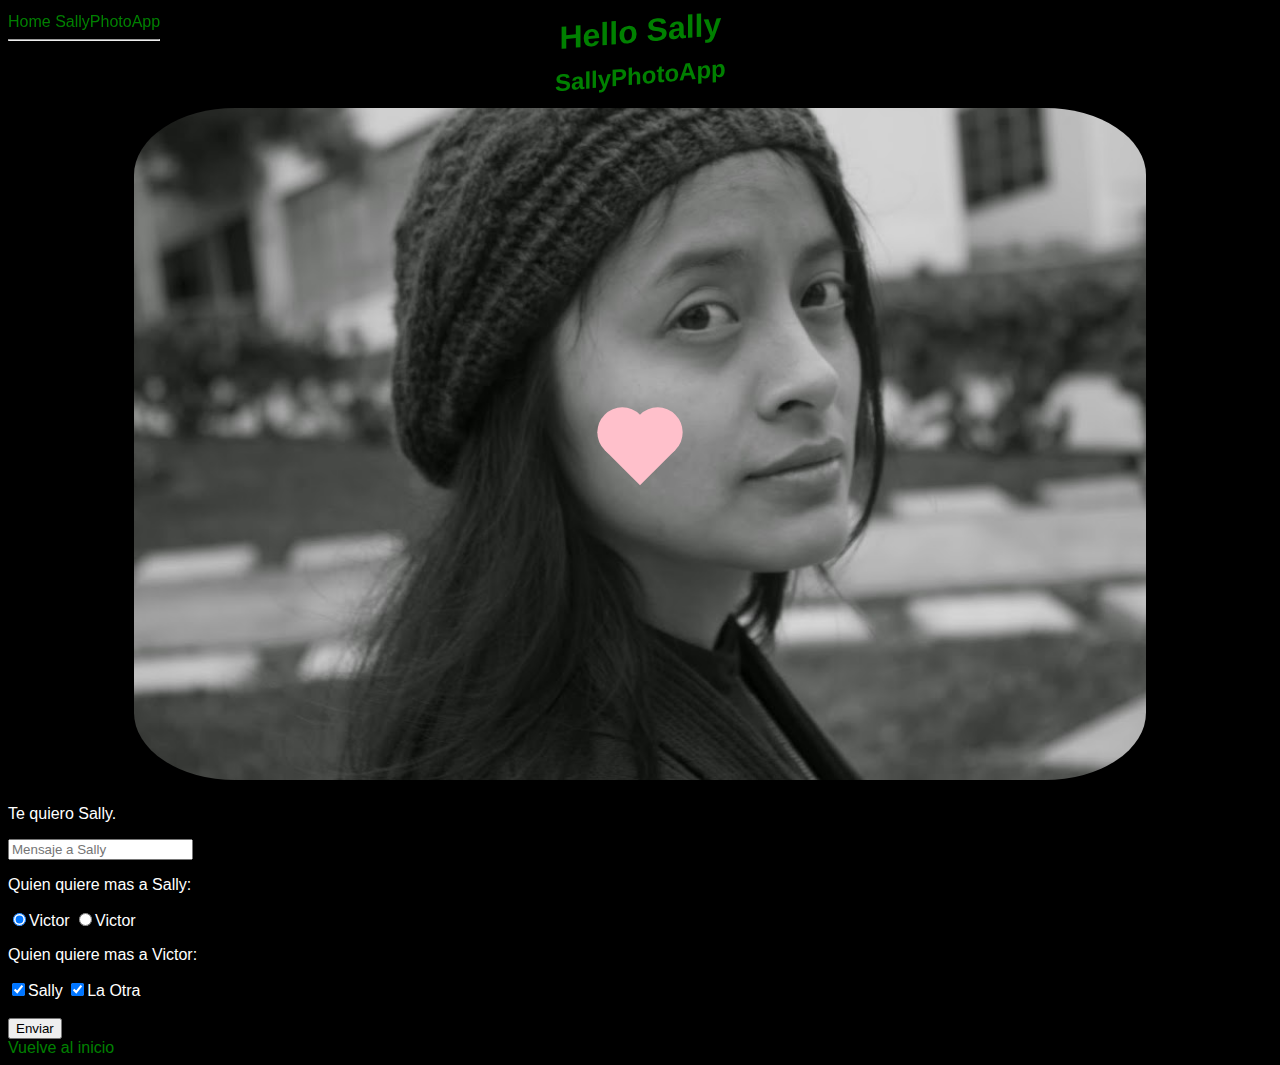
==== sallyphotoapp.html @ df4ddd4b "2204262112 Modificacion pagina con lo aprendido" ====
<!DOCTYPE html>
<html lang="en">
<head>
    <meta charset="UTF-8">
    <meta http-equiv="X-UA-Compatible" content="IE=edge">
    <meta name="viewport" content="width=device-width, initial-scale=1.0">
    <title>SallyPhotoApp</title>
    <style>
         nav {
            position: fixed;
        }
        
        a {
            color: green;
            text-decoration: none;
        }
        
        a:hover {
            color: white;
        }
                
        body {
            background-color: black;
            color:white;
            font-family: sans-serif;
        }
        .imagensally {
            width: 80%;
            border-radius: 10%;
            margin: 5px 10% 5px 10%;
        }

        .titulo {
            /* background-color: aliceblue; */
            color: green;
            margin: 1%;
            text-align: center;
            transform: skewX(-5deg);
            transform: skewY(-5deg);
        }

        .heart {
            position: absolute;
            margin: auto;
            top: 0;
            right: 0;
            bottom: 0;
            left: 0;
            background-color: pink;
            height: 50px;
            width: 50px;
            transform: rotate(-45deg) ;
            animation-name: beat;
            animation-duration: 1s;
            animation-iteration-count: infinite;
        }

        .heart::after {
            background-color: pink;
            content: "";
            border-radius: 50%;
            position: absolute;
            width: 50px;
            height: 50px;
            top: 0px;
            left: 25px;
        }

        .heart::before {
            content: "";
            background-color: pink;
            border-radius: 50%;
            position: absolute;
            width: 50px;
            height: 50px;
            top: -25px;
            left: 0px;
        }
       
        @keyframes beat {
            0% {
            transform: scale(1) rotate(-45deg);
            }
            50% {
            transform: scale(0.6) rotate(-45deg);
            }
        }
        
    </style>
</head>
<body>
    <!-- Una photo app guiandome del curso de Freecodecamp -->
    <nav>
        <a href="index.hmtl">Home</a>
        <a href="sallyphotoapp.hmtl">SallyPhotoApp</a> 
        <hr>
    </nav>
    <main>
        <h1 class="titulo" id="top">Hello Sally</h1>
        <h2 class="titulo">SallyPhotoApp</h2>
        <div class="heart"></div>
        <img class="imagensally" src="imagenes/Sally_1.jpg" alt="Foto de Sally">
        <p>Te quiero Sally.</p>
        <form action="none">
            <input type="text" name="Mensaje a Sally" id="" placeholder="Mensaje a Sally">
            <br>
            <p>Quien quiere mas a Sally:</p>
            <label for="victor"><input type="radio" id="victor" name="QuiereaSally" checked>Victor</label>
            <label for="victor2"><input type="radio" id="victor2" name="QuiereaSally">Victor</label>
            <br>
            <p>Quien quiere mas a Victor:</p>
            <label for="Sally"><input type="checkbox" id="Sally" checked>Sally</label>
            <label for="LaOtra"><input type="checkbox" id="LaOtra" checked>La Otra</label>
            <br>
            <br>
            <button type="submit">Enviar</button>
        </form>
        <a href="#top">Vuelve al inicio</a>
    </main>
</body>
</html>
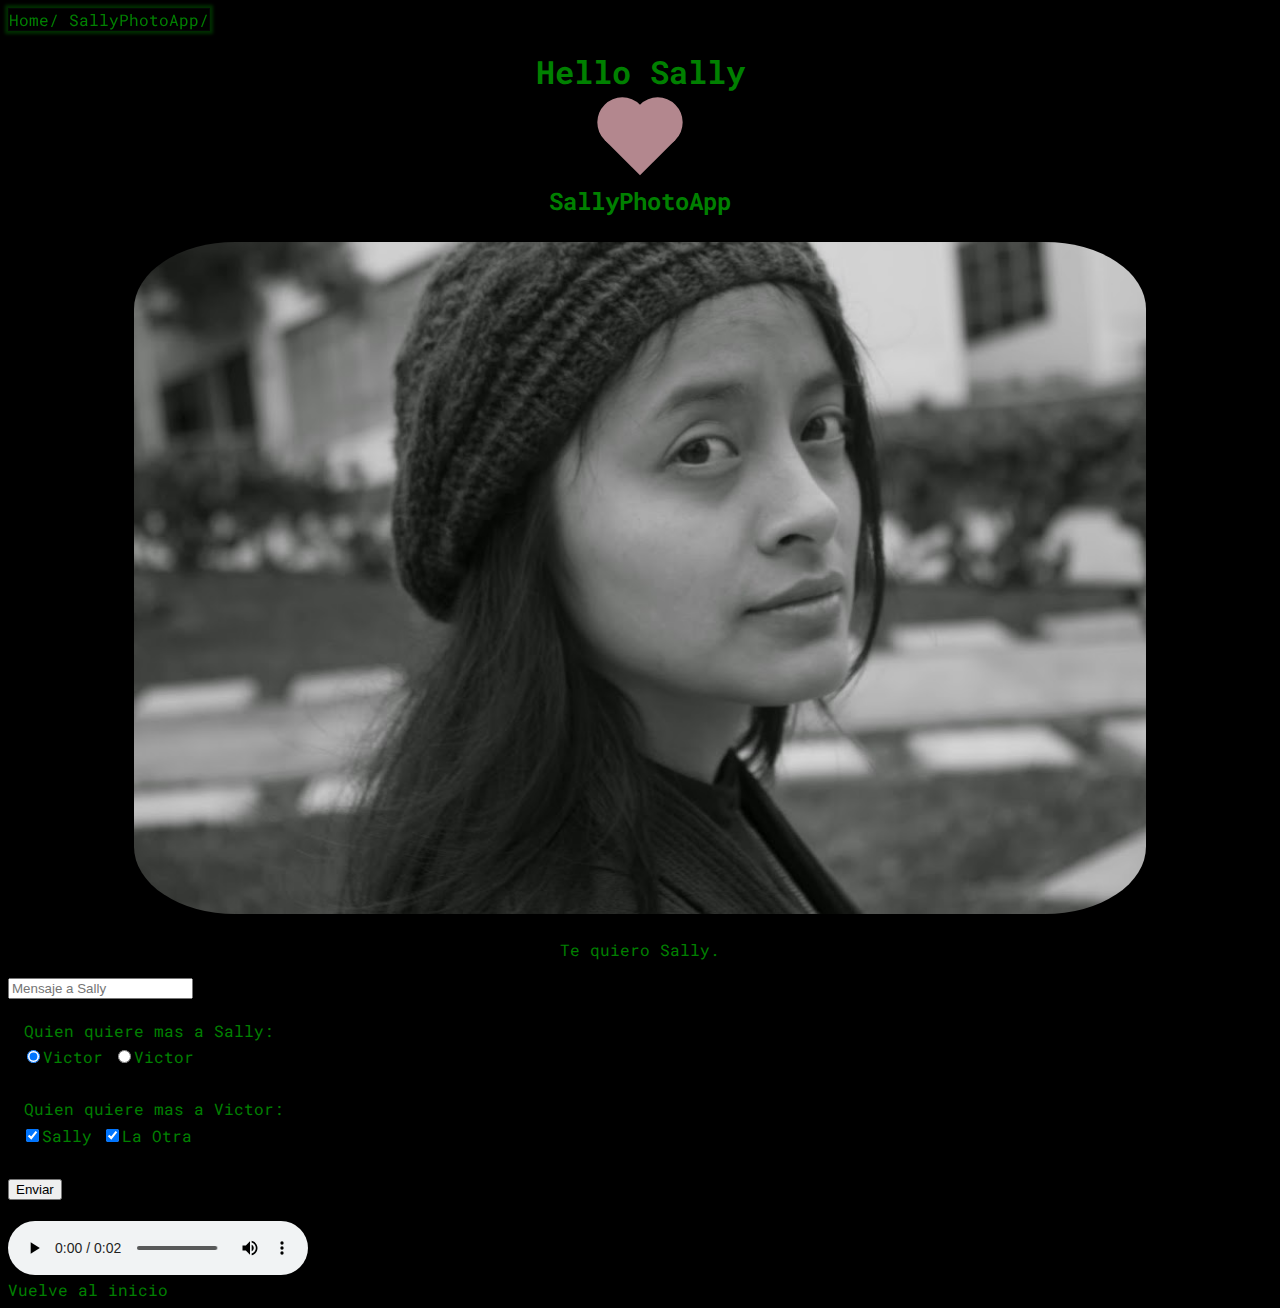
==== commit 02058a08: "2204282026 Modificacion" ====
--- a/sallyphotoapp.html
+++ b/sallyphotoapp.html
@@ -4,117 +4,52 @@
     <meta charset="UTF-8">
     <meta http-equiv="X-UA-Compatible" content="IE=edge">
     <meta name="viewport" content="width=device-width, initial-scale=1.0">
-    <title>SallyPhotoApp</title>
-    <style>
-         nav {
-            position: fixed;
-        }
-        
-        a {
-            color: green;
-            text-decoration: none;
-        }
-        
-        a:hover {
-            color: white;
-        }
-                
-        body {
-            background-color: black;
-            color:white;
-            font-family: sans-serif;
-        }
-        .imagensally {
-            width: 80%;
-            border-radius: 10%;
-            margin: 5px 10% 5px 10%;
-        }
-
-        .titulo {
-            /* background-color: aliceblue; */
-            color: green;
-            margin: 1%;
-            text-align: center;
-            transform: skewX(-5deg);
-            transform: skewY(-5deg);
-        }
-
-        .heart {
-            position: absolute;
-            margin: auto;
-            top: 0;
-            right: 0;
-            bottom: 0;
-            left: 0;
-            background-color: pink;
-            height: 50px;
-            width: 50px;
-            transform: rotate(-45deg) ;
-            animation-name: beat;
-            animation-duration: 1s;
-            animation-iteration-count: infinite;
-        }
-
-        .heart::after {
-            background-color: pink;
-            content: "";
-            border-radius: 50%;
-            position: absolute;
-            width: 50px;
-            height: 50px;
-            top: 0px;
-            left: 25px;
-        }
-
-        .heart::before {
-            content: "";
-            background-color: pink;
-            border-radius: 50%;
-            position: absolute;
-            width: 50px;
-            height: 50px;
-            top: -25px;
-            left: 0px;
-        }
-       
-        @keyframes beat {
-            0% {
-            transform: scale(1) rotate(-45deg);
-            }
-            50% {
-            transform: scale(0.6) rotate(-45deg);
-            }
-        }
-        
-    </style>
+    <link href="https://fonts.googleapis.com/css2?family=Roboto+Mono&display=swap" rel="stylesheet" type="text/css">
+    <title>Victor Lagorio</title>
+    <link rel="stylesheet" href="style.css">
 </head>
 <body>
     <!-- Una photo app guiandome del curso de Freecodecamp -->
-    <nav>
-        <a href="index.hmtl">Home</a>
-        <a href="sallyphotoapp.hmtl">SallyPhotoApp</a> 
-        <hr>
-    </nav>
+    <header>
+        <nav>
+            <a href="index.html">Home/</a>
+            <a href="sallyphotoapp.html"> SallyPhotoApp/</a> 
+        </nav>
+        <br>        
+    </header>
+    
     <main>
-        <h1 class="titulo" id="top">Hello Sally</h1>
-        <h2 class="titulo">SallyPhotoApp</h2>
+        
+        <h1 class="holasally" id="top">hello sally</h1>
         <div class="heart"></div>
-        <img class="imagensally" src="imagenes/Sally_1.jpg" alt="Foto de Sally">
-        <p>Te quiero Sally.</p>
+        <h2 class="">SallyPhotoApp</h2>
+        
+        <img class="imagensally" src="imagenes/Sally_1_960x638.jpg" alt="Foto de Sally">
+        <p>Te quiero Sally.</p> 
         <form action="none">
             <input type="text" name="Mensaje a Sally" id="" placeholder="Mensaje a Sally">
             <br>
-            <p>Quien quiere mas a Sally:</p>
-            <label for="victor"><input type="radio" id="victor" name="QuiereaSally" checked>Victor</label>
-            <label for="victor2"><input type="radio" id="victor2" name="QuiereaSally">Victor</label>
             <br>
-            <p>Quien quiere mas a Victor:</p>
-            <label for="Sally"><input type="checkbox" id="Sally" checked>Sally</label>
-            <label for="LaOtra"><input type="checkbox" id="LaOtra" checked>La Otra</label>
+            <fieldset >
+                <legend>Quien quiere mas a Sally:</legend>
+                <label for="victor"><input type="radio" id="victor" name="QuiereaSally" checked>Victor</label>
+                <label for="victor2"><input type="radio" id="victor2" name="QuiereaSally">Victor</label>
+            </fieldset>
             <br>
+            <fieldset>  
+                <legend>Quien quiere mas a Victor:</legend>
+                <label for="Sally"><input type="checkbox" id="Sally" checked>Sally</label>
+                <label for="LaOtra"><input type="checkbox" id="LaOtra" checked>La Otra</label>
+            </fieldset>
             <br>
             <button type="submit">Enviar</button>
         </form>
+        <br>
+        <audio id="trabajasally" controls tabindex="1" >
+            Hola Sally, es hora de trabajar
+            <source src="media/Sallytrabaja.wav" type="audio/wav">
+        </audio>
+        <br>
         <a href="#top">Vuelve al inicio</a>
     </main>
 </body>
--- a/style.css
+++ b/style.css
@@ -0,0 +1,216 @@
+:root {
+    --color-corazon: pink;
+}
+
+nav {
+    position: fixed;
+    box-shadow: rgba(0, 100, 0, 0.45) 0px 0px 3px 3px;
+    border: 1px solid rgba(39, 71, 46, 0.1);
+}
+
+a {
+    color: green;
+    text-decoration: none;
+}
+
+a:hover {
+    color: white;
+}
+
+h1, h2 {
+    color: green;
+    text-align: center;
+} 
+
+body {
+    background-color: black;
+    color: green;
+    font-family: Roboto mono, sans-serif;
+}
+
+main {
+    /* background-color: blue; */
+}
+
+p {
+    text-align: center;
+}
+/* ------index------ */
+
+.sectitulo {
+    background-color: black;
+    background-image: 
+radial-gradient(at 47% 33%, rgba(47, 97, 20, 0.195) 0, transparent 59%), 
+radial-gradient(at 82% 65%, rgba(22, 29, 17, 0.445) 0, transparent 55%);
+}
+
+.titulo {
+    margin: auto;
+    padding: 2rem ;
+    
+    text-shadow: 0 0 5px darkgreen, 0 0 10px darkgreen, 0 0 15px darkgreen, 0 0 20px darkgreen;
+    
+}
+
+.titulo:hover {
+    /* transform: scale(1.1); */
+    animation: flicker steps(100) 3000ms 1s infinite; 
+    animation-timing-function: linear;
+    animation-fill-mode: backwards; 
+    /* will-change: contents; */
+}
+
+@keyframes flicker {
+    10% {
+        color: rgba(0, 255, 0, 0.1);
+        filter: saturate(200%) hue-rotate(20deg);
+        transform: scale(1.02);
+    }
+    20% {
+        color: rgba(0, 255, 0, 0.2);
+        filter: saturate(200%) hue-rotate(20deg);
+        transform: scale(1.04);
+    }
+    30% {
+        color: rgba(0, 255, 0, 0.3);
+        filter: saturate(200%) hue-rotate(20deg);
+        transform: scale(1.06);
+    }
+    40% {
+        color: rgba(0, 255, 0, 0.4);
+        filter: saturate(200%) hue-rotate(20deg);
+        transform: scale(1.08);
+    }
+    
+    50% {
+        color: rgba(0, 255, 0, 0.5);
+        filter: saturate(200%) hue-rotate(20deg);
+        
+        transform: scale(1.1);
+    }
+    60% {
+        color: rgba(0, 255, 0, 0.5);
+        filter: saturate(200%) hue-rotate(20deg);
+        
+        transform: scale(1.1);
+    }
+    70% {
+        color: rgba(0, 255, 0, 0.4);
+        filter: saturate(200%) hue-rotate(20deg);
+        transform: scale(1.08);
+    }
+    80% {
+        color: rgba(0, 255, 0, 0.3);
+        filter: saturate(200%) hue-rotate(20deg);
+        transform: scale(1.06);
+    }
+    90% {
+        color: rgba(0, 255, 0, 0.2);
+        filter: saturate(200%) hue-rotate(20deg);
+        transform: scale(1.04);
+    }
+    100%{
+        color: rgba(0, 255, 0, 0.1);
+        filter: saturate(200%) hue-rotate(20deg);
+        transform: scale(1.02);
+    }
+}
+
+.habilidades {
+    margin: auto;
+    margin-bottom: 10px;
+    text-align: center;
+    text-transform: uppercase;
+}
+
+table {
+    border-width: 2px;
+    border-style:solid;
+    border-color: green;
+    align-content: center;
+    margin: auto;
+    margin-bottom: 20px;
+}
+
+tr,th{
+    border: 1px solid green;
+    padding: 2px 8px 0;
+}
+
+.fuente {
+    text-transform: uppercase;
+    margin: auto;
+    text-align: center;
+}
+
+ol , li {
+    margin: auto;
+    list-style:  square inside ;
+    text-align: center;
+}
+
+
+/* ------SallyPhotoApp------ */
+
+.holasally {
+    text-transform: capitalize;
+    /* background-color: beige; */
+}
+.imagensally {
+    width: 80%;
+    border-radius: 10%;
+    margin: 5px 10% 5px 10%;
+}
+
+.heart {
+    position: relative;
+    /* float: inline-end; */
+    margin: auto;
+    top: 0;
+    right: 0;
+    bottom: 0;
+    left: 0;
+    background-color: var(--color-corazon);
+    height: 50px;
+    width: 50px;
+    transform: rotate(-45deg) ;
+    animation-name: beat;
+    animation-duration: 1s;
+    animation-iteration-count: infinite;
+    opacity: .7;
+}
+
+.heart::after {
+    background-color: var(--color-corazon);
+    content: "";
+    border-radius: 50%;
+    position: absolute;
+    width: 50px;
+    height: 50px;
+    top: 0px;
+    left: 25px;
+}
+
+.heart::before {
+    content: "";
+    background-color: var(--color-corazon);
+    border-radius: 50%;
+    position: absolute;
+    width: 50px;
+    height: 50px;
+    top: -25px;
+    left: 0px;
+}
+
+@keyframes beat {
+    0% {
+    transform: scale(1) rotate(-45deg);
+    }
+    50% {
+    transform: scale(0.6) rotate(-45deg);
+    }
+}
+
+fieldset {
+    border: 0px;
+}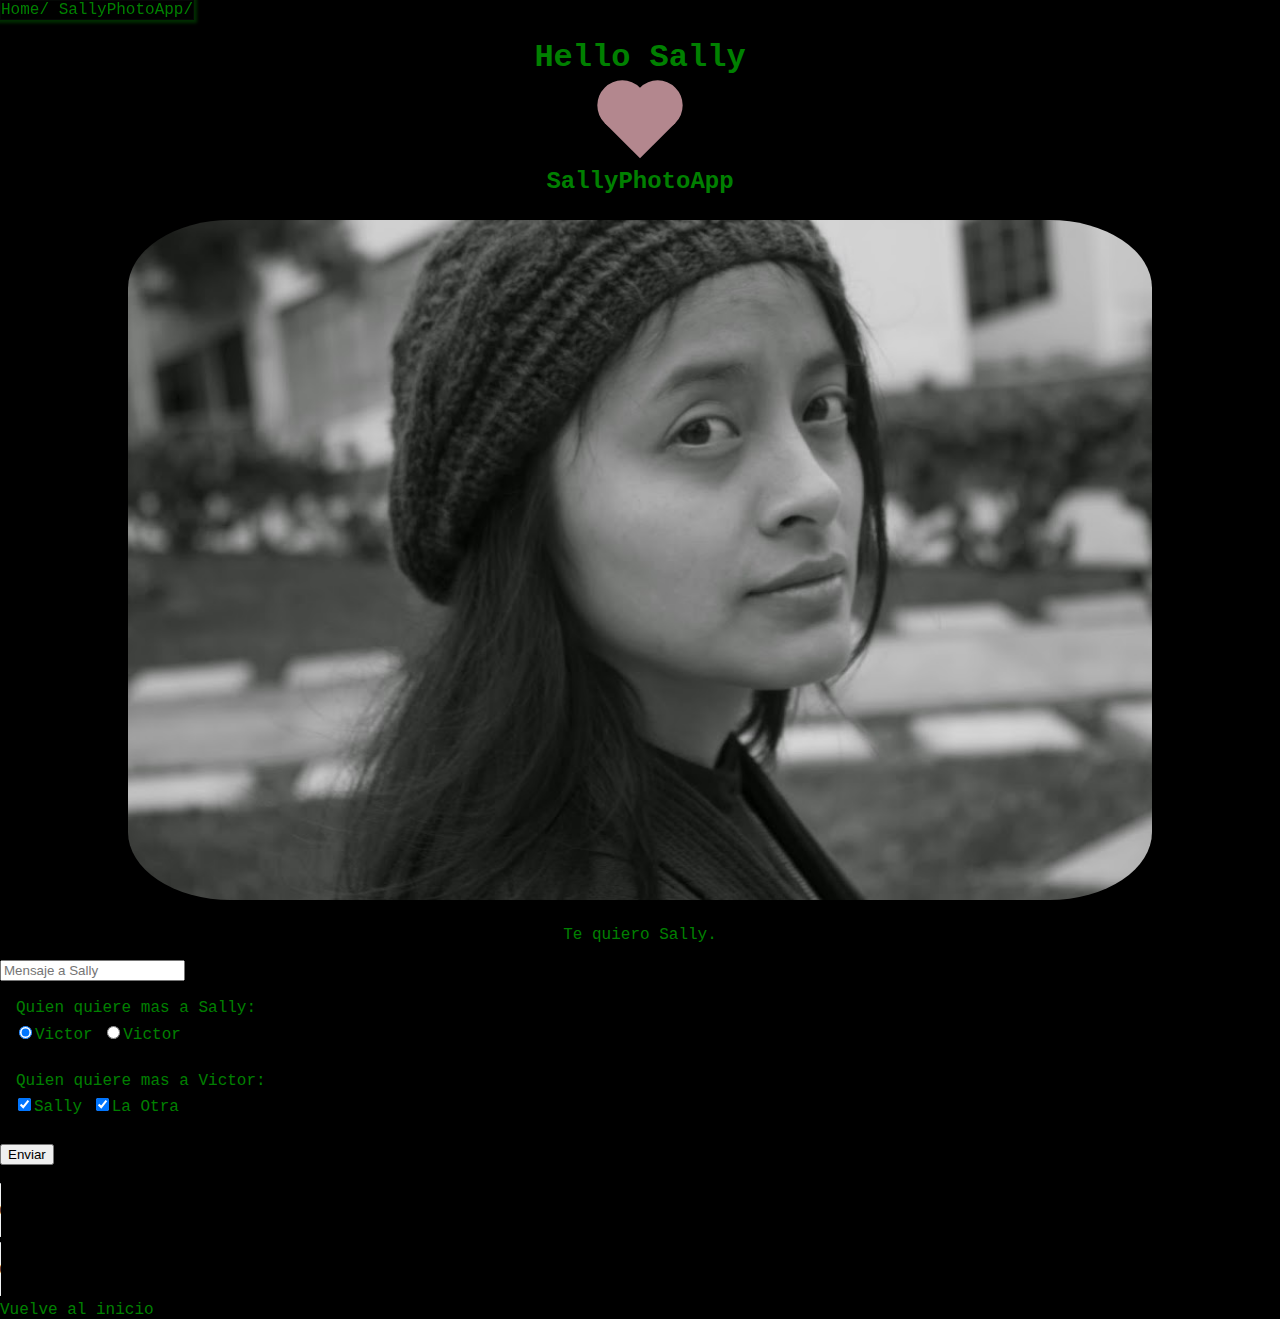
==== commit 8818fc0c: "220429 Index Add background for title" ====
--- a/sallyphotoapp.html
+++ b/sallyphotoapp.html
@@ -50,6 +50,11 @@
             <source src="media/Sallytrabaja.wav" type="audio/wav">
         </audio>
         <br>
+        <audio id="victorquiere" controls tabindex="1" >
+            Sally victor dice que te quiere
+            <source src="media/Victorquiereasally.mp3" type="audio/mp3">
+        </audio>
+        <br>
         <a href="#top">Vuelve al inicio</a>
     </main>
 </body>
--- a/style.css
+++ b/style.css
@@ -1,5 +1,6 @@
 :root {
     --color-corazon: pink;
+    
 }
 
 nav {
@@ -25,7 +26,8 @@
 body {
     background-color: black;
     color: green;
-    font-family: Roboto mono, sans-serif;
+    font-family: 'Courier New', Roboto mono, sans-serif;
+    margin: 0 0 0 0;
 }
 
 main {
@@ -38,16 +40,20 @@
 /* ------index------ */
 
 .sectitulo {
-    background-color: black;
+    /* background-color: black;
     background-image: 
 radial-gradient(at 47% 33%, rgba(47, 97, 20, 0.195) 0, transparent 59%), 
-radial-gradient(at 82% 65%, rgba(22, 29, 17, 0.445) 0, transparent 55%);
+radial-gradient(at 82% 65%, rgba(22, 29, 17, 0.445) 0, transparent 55%); */
+    
+    background-image: url(imagenes/malecon4000x3000.jpg);
+    background-size: 100% 50vw;
+    padding-bottom: 40vw;
+    background-repeat: no-repeat;
 }
 
 .titulo {
     margin: auto;
     padding: 2rem ;
-    
     text-shadow: 0 0 5px darkgreen, 0 0 10px darkgreen, 0 0 15px darkgreen, 0 0 20px darkgreen;
     
 }
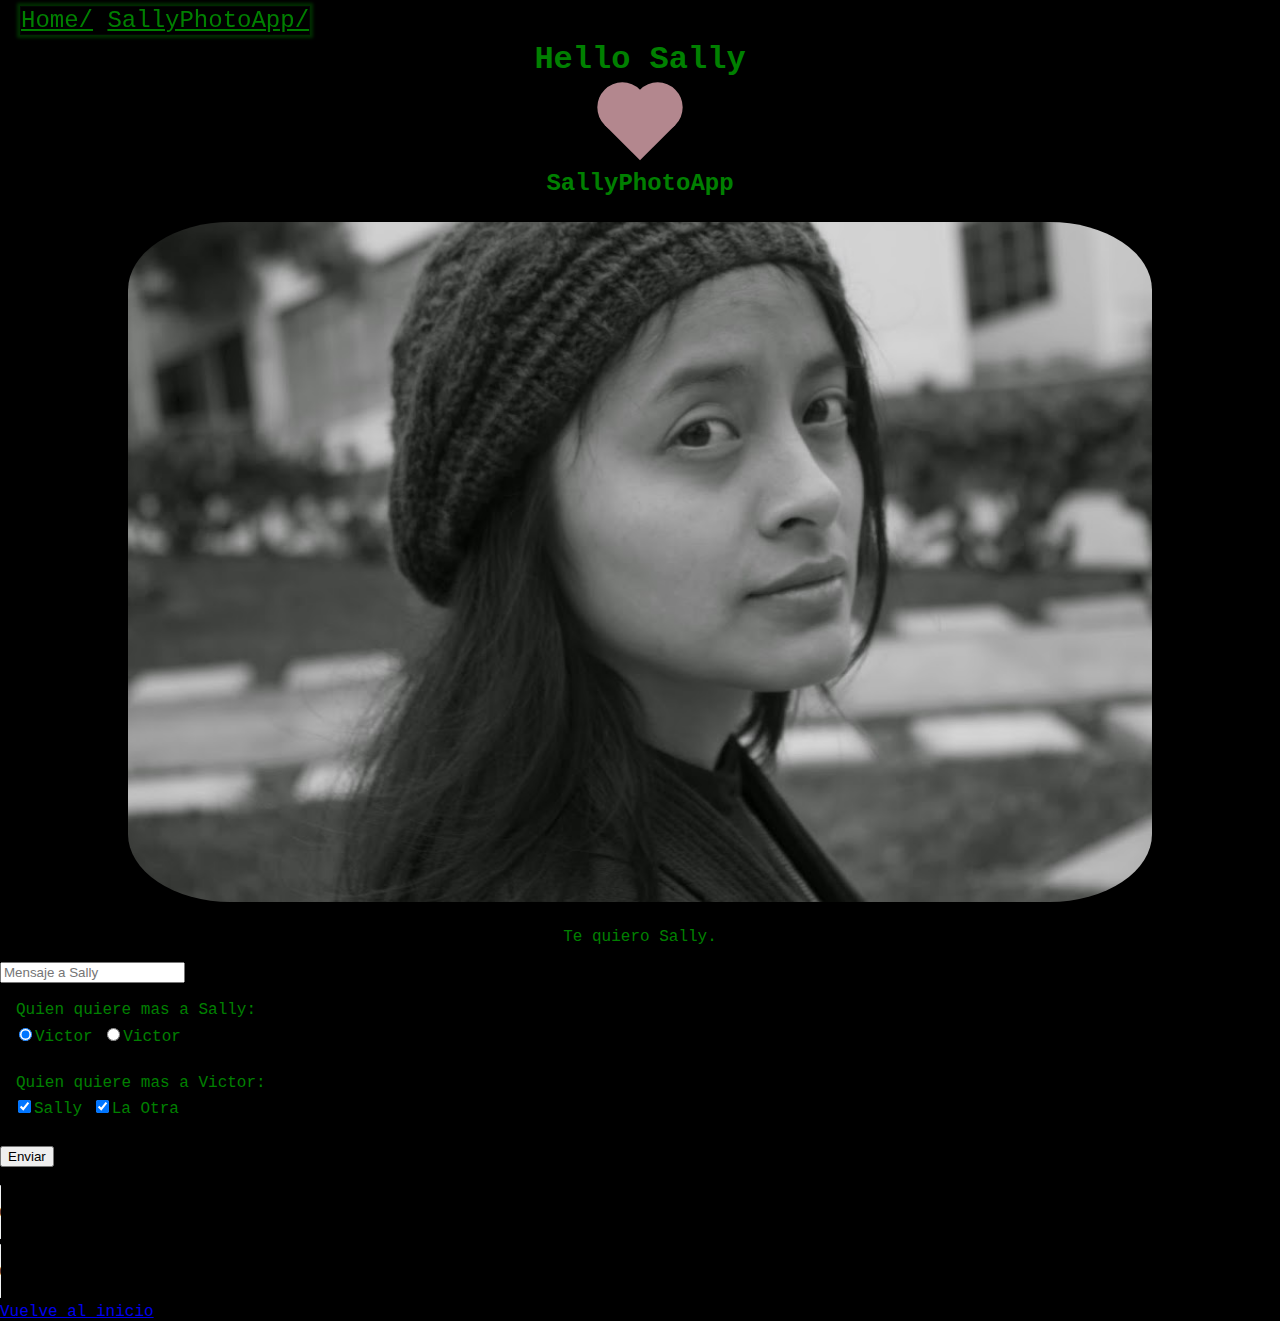
==== commit 54456d36: "Modificacion web" ====
--- a/sallyphotoapp.html
+++ b/sallyphotoapp.html
@@ -4,20 +4,22 @@
     <meta charset="UTF-8">
     <meta http-equiv="X-UA-Compatible" content="IE=edge">
     <meta name="viewport" content="width=device-width, initial-scale=1.0">
-    <link href="https://fonts.googleapis.com/css2?family=Roboto+Mono&display=swap" rel="stylesheet" type="text/css">
+    
     <title>Victor Lagorio</title>
     <link rel="stylesheet" href="style.css">
 </head>
 <body>
-    <!-- Una photo app guiandome del curso de Freecodecamp -->
+    
     <header>
         <nav>
-            <a href="index.html">Home/</a>
-            <a href="sallyphotoapp.html"> SallyPhotoApp/</a> 
+            <ul class="nav_links">
+                <li><a href="index.html">Home/</a></li>
+                <li><a href="sallyphotoapp.html"> SallyPhotoApp/</a></li>
+            </ul>
         </nav>
-        <br>        
+               
     </header>
-    
+    <!-- Una photo app guiandome del curso de Freecodecamp -->
     <main>
         
         <h1 class="holasally" id="top">hello sally</h1>
--- a/style.css
+++ b/style.css
@@ -1,20 +1,53 @@
+
+@import url('https://fonts.googleapis.com/css2?family=Roboto+Mono&display=swap');
+
 :root {
     --color-corazon: pink;
     
 }
+header {
+    display: flex;
+    justify-content: flex-start;
+    align-items: center;
+    margin: 20px;
+    /* background-color: aliceblue; */
+}
 
 nav {
     position: fixed;
+    display: flex;
+    justify-content: flex-start;
+    align-items: center;
+    width: auto;
+    margin: 0;
+    padding: 0;
+    
+}
+
+.nav_links {
+    padding: 0px 0px 0px 0px;
+    font-size: x-large;
+    text-decoration: none;
+    list-style: none;
+    /* background-color: aliceblue; */
     box-shadow: rgba(0, 100, 0, 0.45) 0px 0px 3px 3px;
     border: 1px solid rgba(39, 71, 46, 0.1);
-}
-
-a {
+    z-index: 1;
+}
+
+.nav_links li {
+    display: inline-block;
+    margin: 0;
+    padding: 0px 0px 0px 0px;
+}
+
+.nav_links li a {
     color: green;
-    text-decoration: none;
-}
-
-a:hover {
+    /* padding: 0 20px; */
+    transition: all 0.3s ease 0s;
+}
+
+.nav_links li a:hover {
     color: white;
 }
 
@@ -26,12 +59,8 @@
 body {
     background-color: black;
     color: green;
-    font-family: 'Courier New', Roboto mono, sans-serif;
+    font-family: 'Courier New', 'Roboto Mono', monospace;
     margin: 0 0 0 0;
-}
-
-main {
-    /* background-color: blue; */
 }
 
 p {
